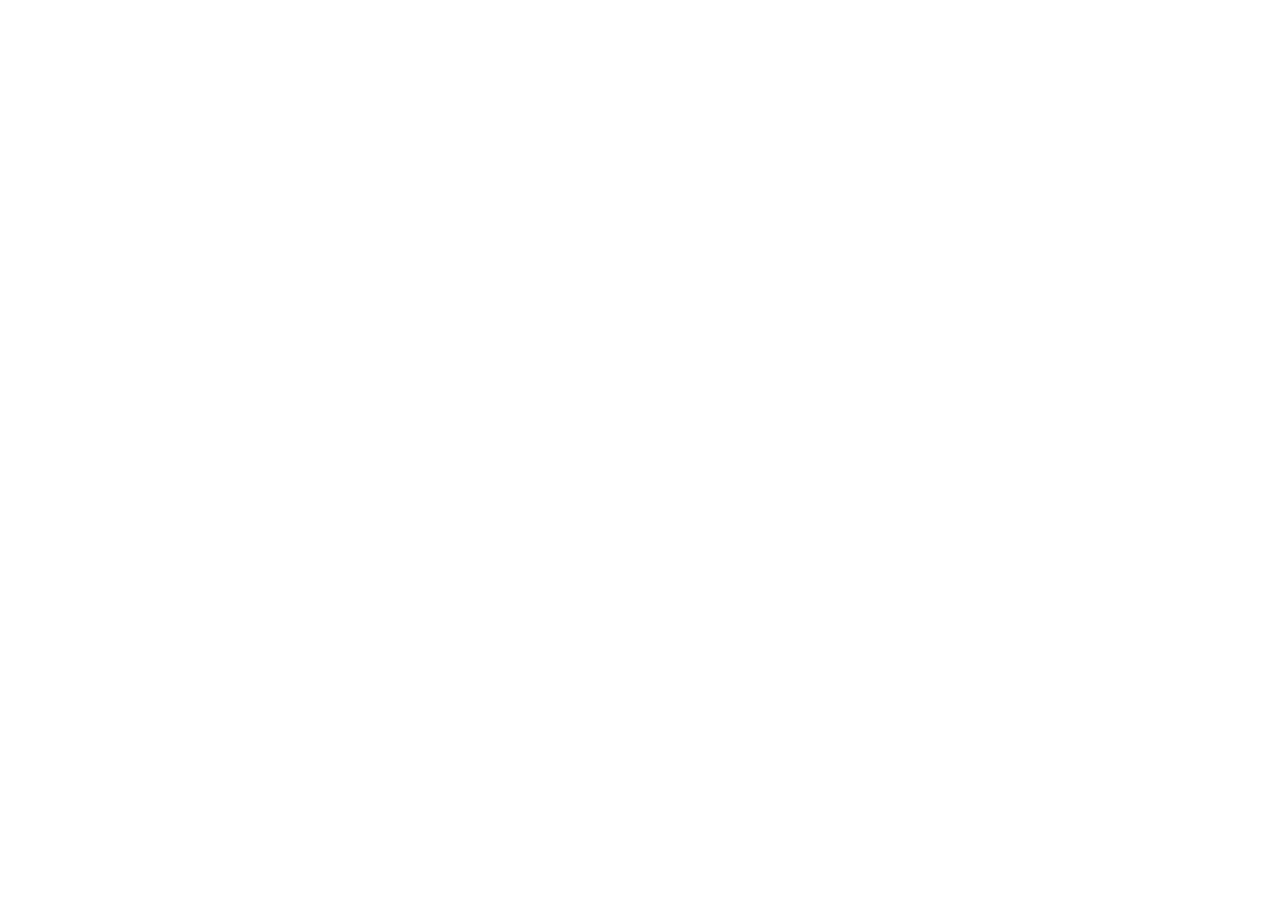
==== task3/index.html @ e74383a4 "Sidebar design added" ====
<!DOCTYPE html>
<html lang="en">
<head>
    <meta charset="UTF-8">
    <meta name="viewport" content="width=device-width, initial-scale=1.0">
    <title>Miras | Game Developer</title>

    <link rel="stylesheet" href="styles.css">
</head>

<body>

</body>
</html>
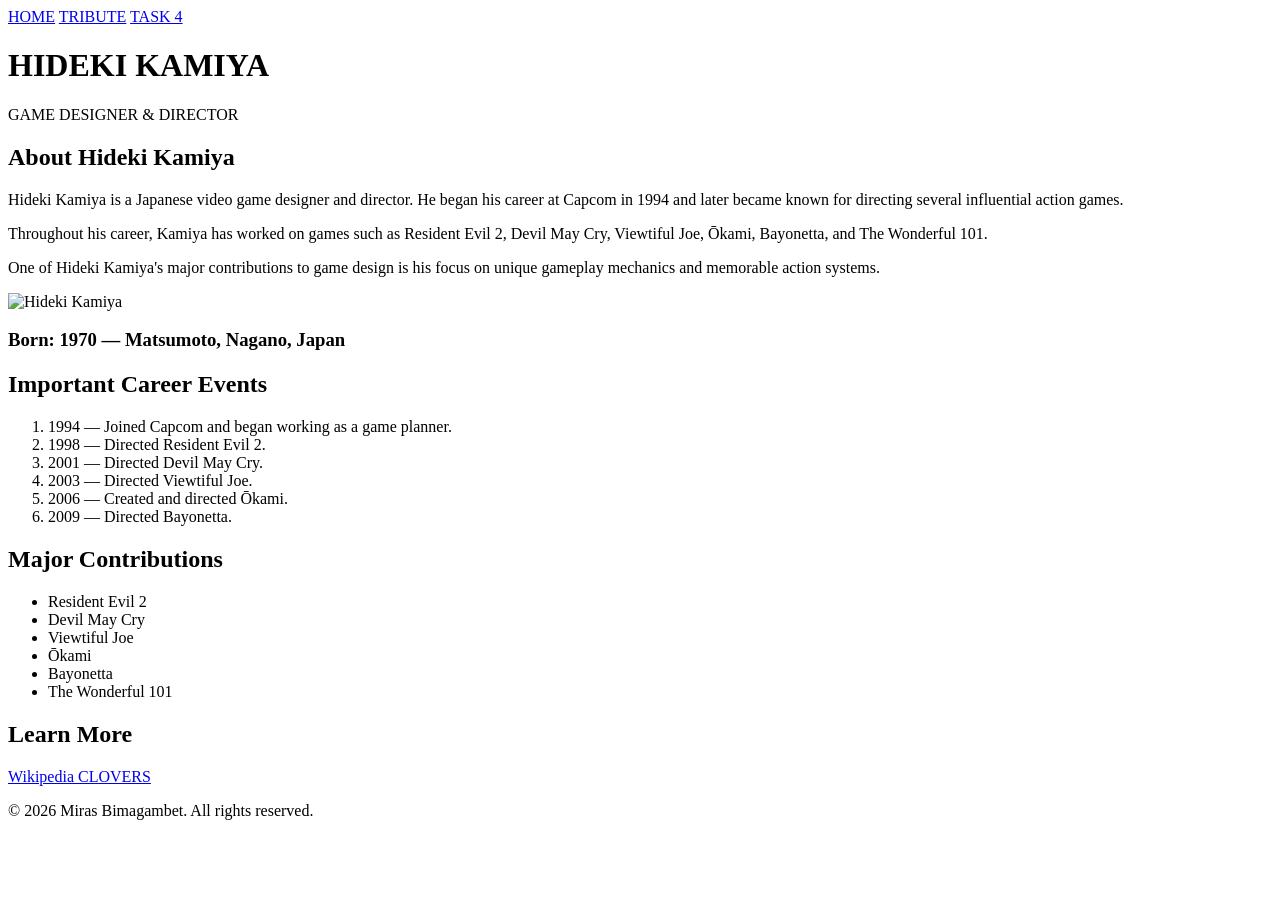
==== commit 30de2e39: "Added Tribute" ====
--- a/task3/index.html
+++ b/task3/index.html
@@ -3,12 +3,89 @@
 <head>
     <meta charset="UTF-8">
     <meta name="viewport" content="width=device-width, initial-scale=1.0">
-    <title>Miras | Game Developer</title>
+    <title>Hideaki Kamiya | Tribute</title>
 
     <link rel="stylesheet" href="styles.css">
 </head>
 
 <body>
+    <nav>
+    <a href="../index.html">HOME</a>
+    <a href="index.html">TRIBUTE</a>
+    <a href="../task4/index.html">TASK 4</a>
+</nav>
+    <header>
+    <h1>HIDEKI KAMIYA</h1>
+    <p>GAME DESIGNER & DIRECTOR</p>
+</header>
 
+<main class="tribute-content">
+
+    <section class="tribute-intro">
+
+        <h2>About Hideki Kamiya</h2>
+
+        <p>
+            Hideki Kamiya is a Japanese video game designer and director.
+            He began his career at Capcom in 1994 and later became known
+            for directing several influential action games.
+        </p>
+
+        <p>
+            Throughout his career, Kamiya has worked on games such as
+            Resident Evil 2, Devil May Cry, Viewtiful Joe, Ōkami,
+            Bayonetta, and The Wonderful 101.
+        </p>
+
+        <p>
+        One of Hideki Kamiya's major contributions to game design
+        is his focus on unique gameplay mechanics and memorable action systems.
+    </p>    
+        
+    <img src="https://via.placeholder.com/500" alt="Hideki Kamiya">
+        
+
+    </section>
+    <h3>Born: 1970 — Matsumoto, Nagano, Japan</h3>
+
+<h2>Important Career Events</h2>
+
+<ol>
+    <li>1994 — Joined Capcom and began working as a game planner.</li>
+    <li>1998 — Directed Resident Evil 2.</li>
+    <li>2001 — Directed Devil May Cry.</li>
+    <li>2003 — Directed Viewtiful Joe.</li>
+    <li>2006 — Created and directed Ōkami.</li>
+    <li>2009 — Directed Bayonetta.</li>
+</ol>
+
+<h2>Major Contributions</h2>
+
+<ul>
+    <li>Resident Evil 2</li>
+    <li>Devil May Cry</li>
+    <li>Viewtiful Joe</li>
+    <li>Ōkami</li>
+    <li>Bayonetta</li>
+    <li>The Wonderful 101</li>
+</ul>
+
+<h2>Learn More</h2>
+
+<div class="social-links">
+    <a href="https://en.wikipedia.org/wiki/Hideki_Kamiya" target="_blank">
+        Wikipedia
+    </a>
+
+    <a href="https://clovers2023.com/en/message" target="_blank">
+        CLOVERS
+    </a>
+</div>
+
+</main>
+
+<footer>
+    <p>© 2026 Miras Bimagambet. All rights reserved.</p>
+</footer>
 </body>
 </html>
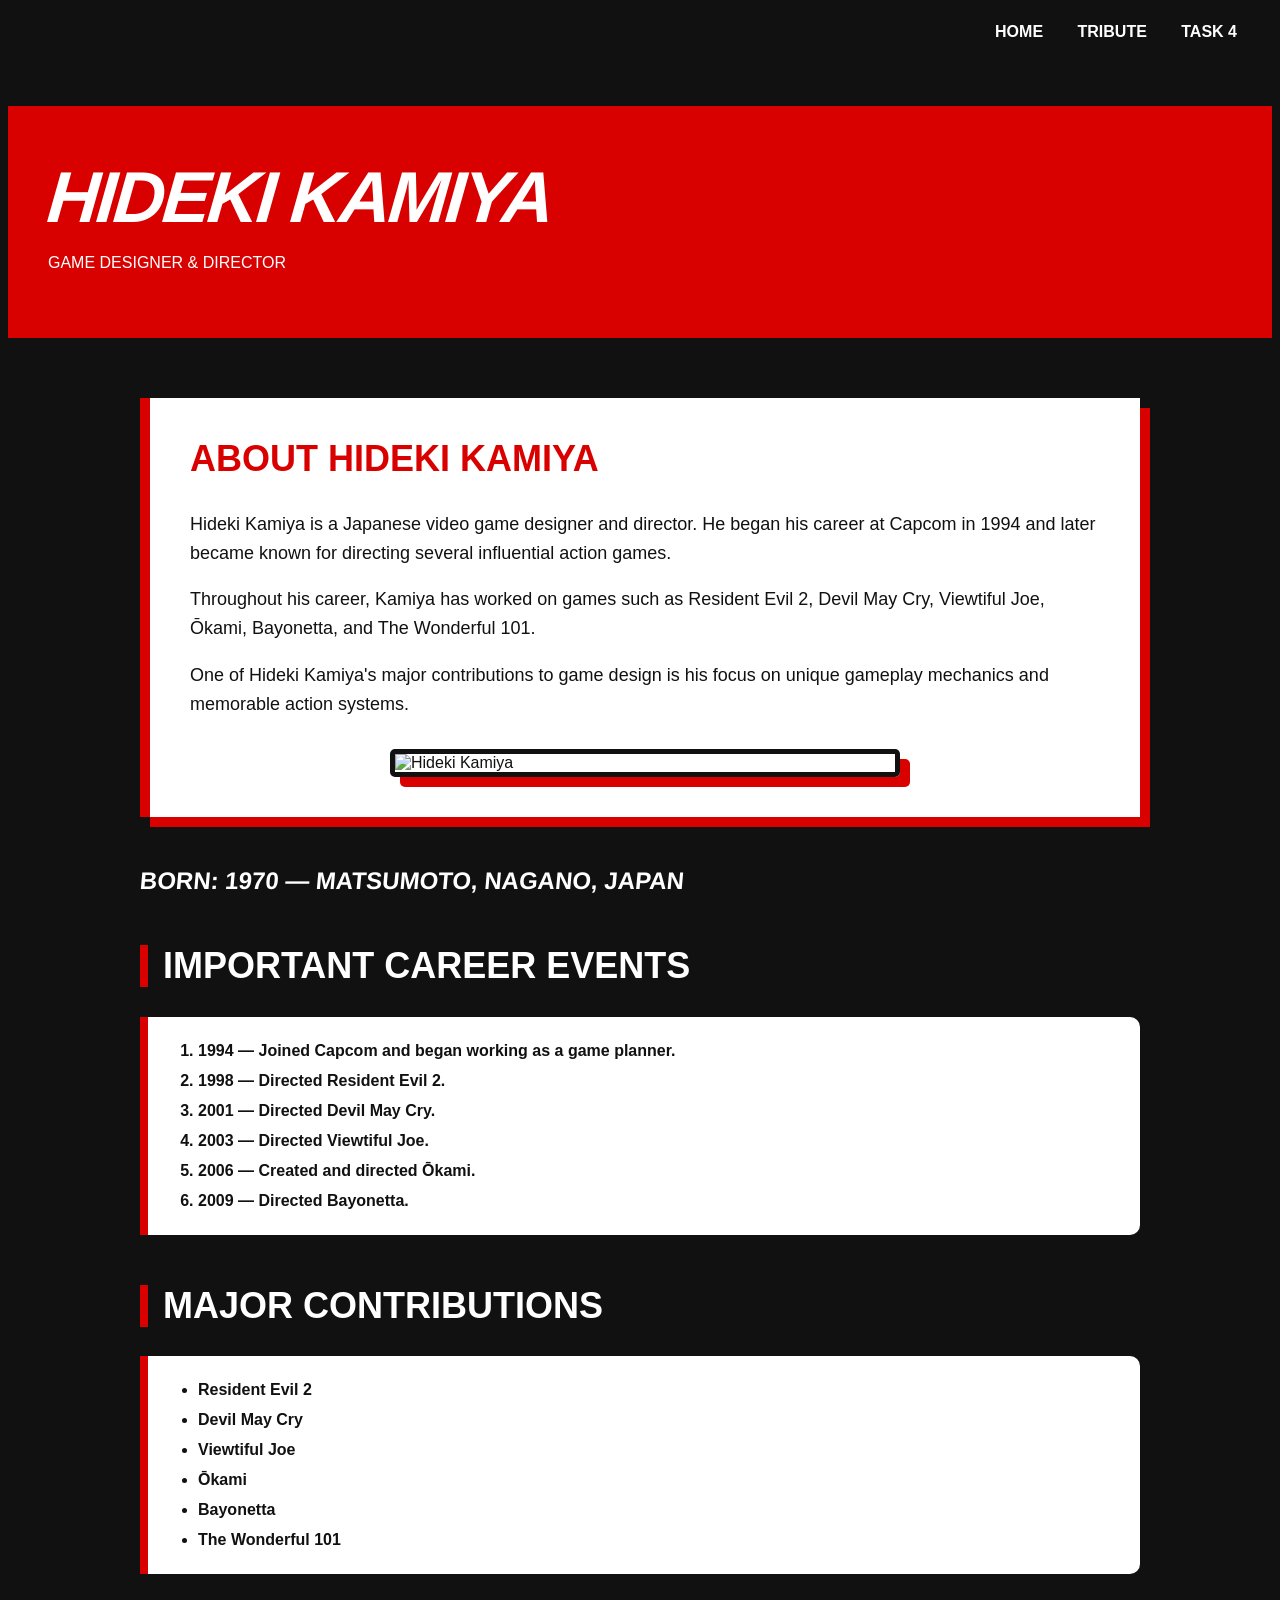
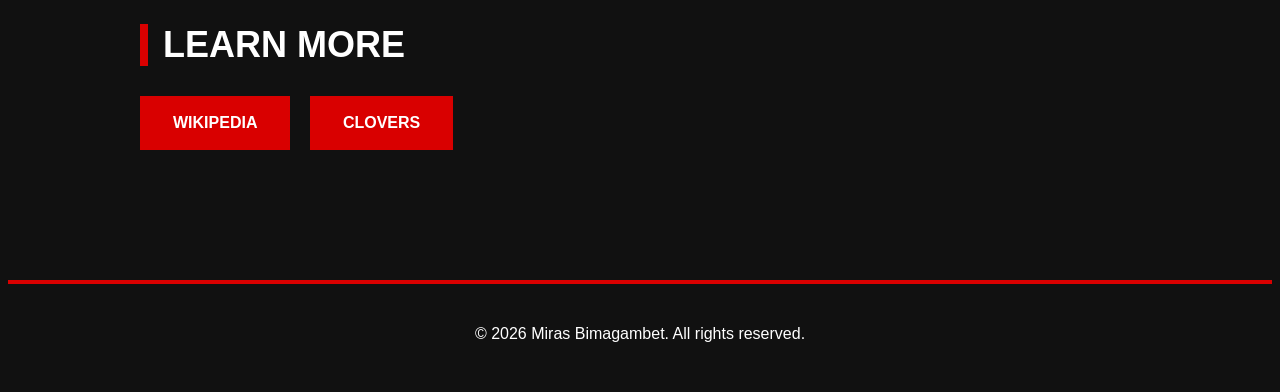
==== commit 5786e741: "Tribute design" ====
--- a/task3/index.html
+++ b/task3/index.html
@@ -5,7 +5,7 @@
     <meta name="viewport" content="width=device-width, initial-scale=1.0">
     <title>Hideaki Kamiya | Tribute</title>
 
-    <link rel="stylesheet" href="styles.css">
+    <link rel="stylesheet" href="../styles.css">
 </head>
 
 <body>
--- a/styles.css
+++ b/styles.css
@@ -0,0 +1,292 @@
+body {
+    background-color: #111111;
+    color: white;
+    font-family: Arial, sans-serif;
+}
+
+header {
+    background-color: #d90000;
+    color: white;
+    padding: 50px 40px;
+    margin-bottom: 30px;
+    position: relative;
+    overflow: hidden;
+}
+
+main {
+    max-width: 1000px;
+    margin: 0 auto;
+    padding: 20px;
+    overflow: hidden;
+}
+
+.profile-card {
+    background-color: white;
+    color: black;
+    padding: 30px;
+    margin: 30px 0;
+    border: 4px solid #d90000;
+    border-radius: 15px;
+}
+
+.profile-card img {
+    max-width: 300px;
+    width: 100%;
+    border-radius: 10px;
+    border: 3px solid #111111;
+}
+
+nav {
+    background-color: #111111;
+    padding: 15px 20px;
+    text-align: right;
+    margin-bottom: 50px;
+}
+
+nav a {
+    color: white;
+    text-decoration: none;
+    margin: 0 15px;
+    font-weight: bold;
+}
+
+nav a:hover {
+    color: #d90000;
+}
+
+header h1 {
+    font-size: 72px;
+    margin: 0;
+    font-weight: 900;
+    text-transform: uppercase;
+    letter-spacing: -3px;
+    font-style: italic;
+}
+
+header h2 {
+    font-size: 28px;
+    margin: 10px 0 0;
+    text-transform: uppercase;
+}
+
+header h1,
+header h2 {
+    transform: skew(-5deg);
+}
+
+main > h2 {
+    color: white;
+    font-size: 32px;
+    text-transform: uppercase;
+    border-left: 8px solid #d90000;
+    padding-left: 15px;
+    margin-top: 50px;
+}
+
+ol,
+ul {
+    background-color: white;
+    color: #111111;
+    padding: 25px 25px 25px 50px;
+    border-left: 8px solid #d90000;
+    border-radius: 0 10px 10px 0;
+    margin-bottom: 30px;
+}
+
+li {
+    margin-bottom: 10px;
+    font-weight: bold;
+}
+
+li:last-child {
+    margin-bottom: 0;
+}
+.social-links {
+    margin-bottom: 50px;
+}
+
+.social-links a {
+    display: inline-block;
+    background-color: #d90000;
+    color: white;
+    text-decoration: none;
+    padding: 15px 30px;
+    margin-right: 15px;
+    font-weight: bold;
+    text-transform: uppercase;
+    border: 3px solid #d90000;
+    transition: 0.2s;
+}
+
+.social-links a:hover {
+    background-color: white;
+    color: #111111;
+    border-color: #d90000;
+}
+
+footer {
+    background-color: #111111;
+    color: white;
+    text-align: center;
+    padding: 25px;
+    margin-top: 50px;
+    border-top: 4px solid #d90000;
+    clear: both;
+}
+
+@media (max-width: 768px) {
+
+    header {
+        padding: 30px 20px;
+    }
+
+    nav {
+        text-align: center;
+        margin-bottom: 30px;
+    }
+
+    nav a {
+        display: inline-block;
+        margin: 5px 8px;
+    }
+
+    header h1 {
+        font-size: 48px;
+    }
+
+    header h2 {
+        font-size: 22px;
+    }
+
+    main {
+        padding: 15px;
+    }
+
+    .profile-card {
+        padding: 20px;
+    }
+
+    .social-links a {
+        display: block;
+        margin: 10px 0;
+        text-align: center;
+    }
+}
+
+.sidebar {
+    float: left;
+    width: 25%;
+    margin-right: 30px;
+}
+
+.task2-content {
+    float: right;
+    width: 70%;
+}
+
+.sidebar h2 {
+    color: white;
+    font-size: 28px;
+    margin-top: 0;
+    text-transform: uppercase;
+}
+
+.sidebar ul {
+    background-color: white;
+    color: #111111;
+    padding: 20px 20px 20px 40px;
+    border-left: 8px solid #d90000;
+    border-radius: 0 10px 10px 0;
+}
+
+.sidebar li {
+    margin-bottom: 12px;
+    font-weight: bold;
+}
+
+.sidebar li:last-child {
+    margin-bottom: 0;
+}
+
+.sidebar a {
+    color: #111111;
+    text-decoration: none;
+}
+
+.sidebar a:hover {
+    color: #d90000;
+}
+
+/* TRIBUTE */
+
+.tribute-content {
+    max-width: 1000px;
+    margin: 0 auto;
+    padding: 30px 20px;
+}
+
+.tribute-intro {
+    background-color: white;
+    color: #111111;
+    padding: 40px;
+    border-left: 10px solid #d90000;
+    box-shadow: 10px 10px 0 #d90000;
+    margin-bottom: 50px;
+}
+
+.tribute-intro h2 {
+    color: #d90000;
+    font-size: 36px;
+    text-transform: uppercase;
+    margin-top: 0;
+}
+
+.tribute-intro p {
+    font-size: 18px;
+    line-height: 1.6;
+}
+
+.tribute-intro img {
+    display: block;
+    max-width: 500px;
+    width: 100%;
+    margin: 30px auto 0;
+    border: 5px solid #111111;
+    border-radius: 5px;
+    box-shadow: 10px 10px 0 #d90000;
+}
+
+.tribute-content > h3 {
+    color: white;
+    font-size: 24px;
+    text-transform: uppercase;
+    transform: skew(-5deg);
+    margin-bottom: 30px;
+}
+
+.tribute-content > h2 {
+    color: white;
+    font-size: 36px;
+    text-transform: uppercase;
+    border-left: 8px solid #d90000;
+    padding-left: 15px;
+    margin-top: 50px;
+}
+
+.tribute-content ol,
+.tribute-content ul {
+    background-color: white;
+    color: #111111;
+    padding: 25px 30px 25px 50px;
+    border-left: 8px solid #d90000;
+    border-radius: 0 10px 10px 0;
+}
+
+.tribute-content li {
+    margin-bottom: 12px;
+    font-weight: bold;
+}
+
+.tribute-content li:last-child {
+    margin-bottom: 0;
+}
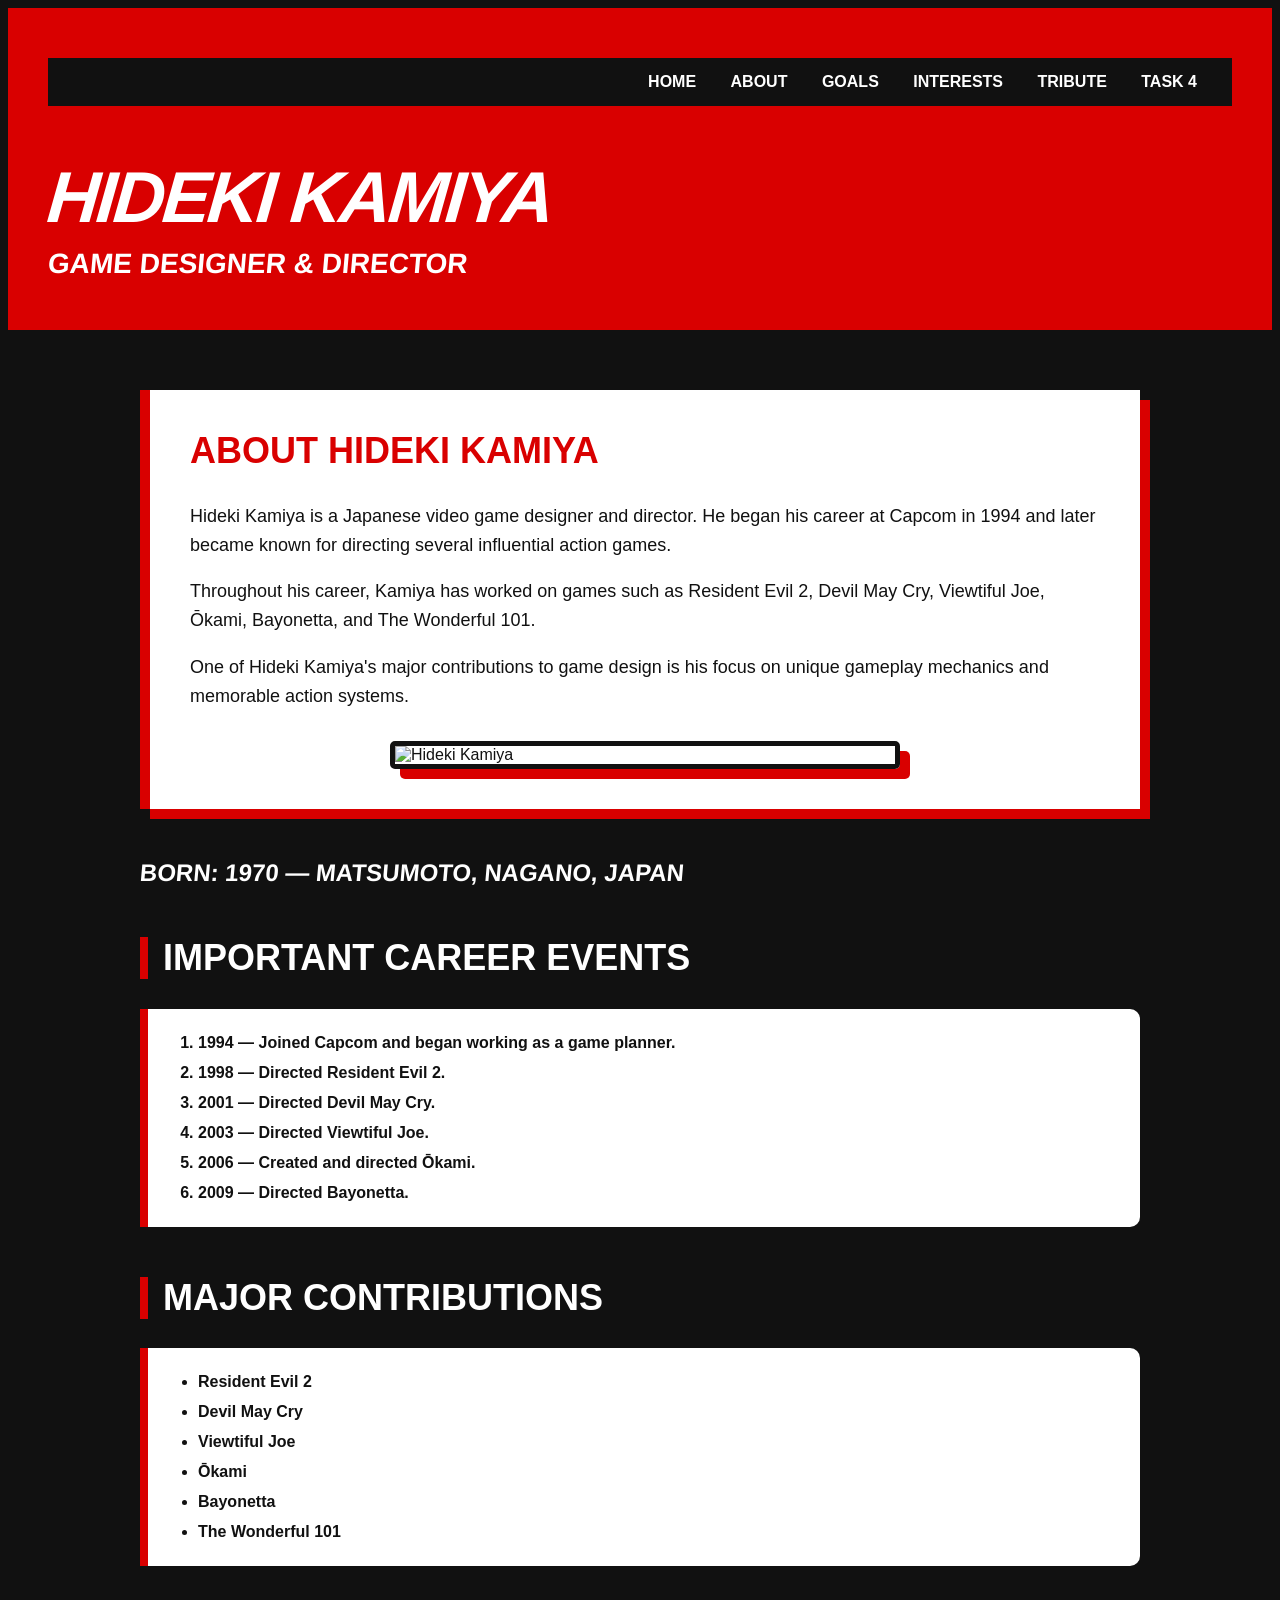
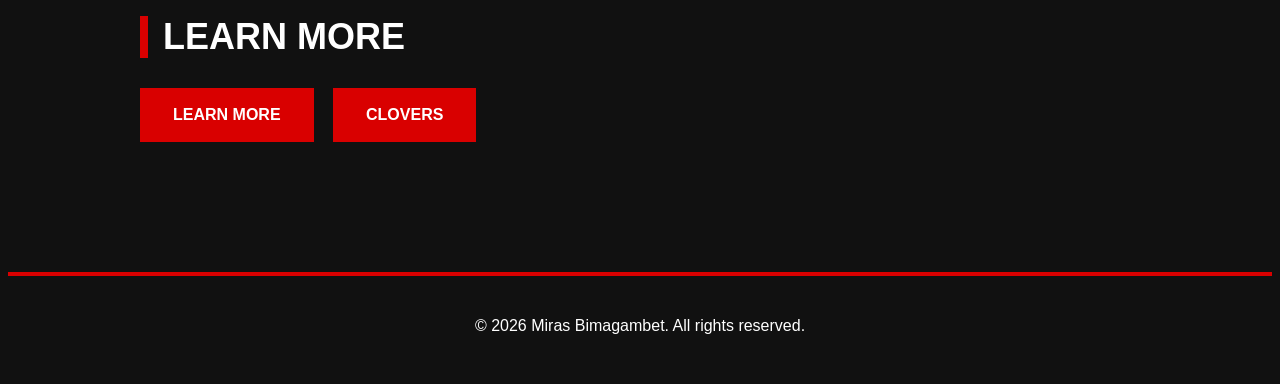
==== commit 7f01f3d1: "Task 4 and minor changes" ====
--- a/task3/index.html
+++ b/task3/index.html
@@ -3,20 +3,26 @@
 <head>
     <meta charset="UTF-8">
     <meta name="viewport" content="width=device-width, initial-scale=1.0">
-    <title>Hideaki Kamiya | Tribute</title>
+    <title>Hideki Kamiya | Tribute</title>
 
     <link rel="stylesheet" href="../styles.css">
 </head>
 
 <body>
+    <header>
     <nav>
-    <a href="../index.html">HOME</a>
-    <a href="index.html">TRIBUTE</a>
-    <a href="../task4/index.html">TASK 4</a>
-</nav>
-    <header>
-    <h1>HIDEKI KAMIYA</h1>
-    <p>GAME DESIGNER & DIRECTOR</p>
+        <a href="../index.html#home">HOME</a>
+        <a href="../index.html#about">ABOUT</a>
+        <a href="../index.html#goals">GOALS</a>
+        <a href="../index.html#interests">INTERESTS</a>
+        <a href="index.html">TRIBUTE</a>
+        <a href="../task4/index.html">TASK 4</a>
+    </nav>
+
+    <div>
+        <h1>HIDEKI KAMIYA</h1>
+        <h2>GAME DESIGNER & DIRECTOR</h2>
+    </div>
 </header>
 
 <main class="tribute-content">
@@ -73,11 +79,14 @@
 <h2>Learn More</h2>
 
 <div class="social-links">
-    <a href="https://en.wikipedia.org/wiki/Hideki_Kamiya" target="_blank">
-        Wikipedia
+    <a href="https://en.wikipedia.org/wiki/Hideki_Kamiya" 
+       target="_blank" 
+       class="learn-more">
+        LEARN MORE
     </a>
 
-    <a href="https://clovers2023.com/en/message" target="_blank">
+    <a href="https://clovers2023.com/en/message" 
+       target="_blank">
         CLOVERS
     </a>
 </div>
--- a/styles.css
+++ b/styles.css
@@ -289,4 +289,118 @@
 
 .tribute-content li:last-child {
     margin-bottom: 0;
+}
+
+/*Task4*/
+
+table {
+    width: 100%;
+    margin: 30px 0 60px;
+    border-collapse: collapse;
+    background-color: white;
+    color: #111111;
+    border: 4px solid #d90000;
+}
+
+th,
+td {
+    padding: 18px;
+    border: 2px solid #111111;
+    text-align: center;
+}
+
+th {
+    background-color: #d90000;
+    color: white;
+    text-transform: uppercase;
+    font-weight: 900;
+}
+
+tr:nth-child(even) {
+    background-color: #eeeeee;
+}
+
+.highlight-row {
+    background-color: #ffcccc;
+    font-weight: bold;
+}
+
+table tr:last-child {
+    background-color: #111111;
+    color: white;
+    font-weight: bold;
+}
+
+form {
+    width: 80%;
+    max-width: 600px;
+    margin: 30px auto 60px;
+    padding: 35px;
+    background-color: white;
+    color: #111111;
+    border: 4px solid #d90000;
+    border-radius: 10px;
+    box-shadow: 10px 10px 0 #d90000;
+}
+
+form label {
+    display: block;
+    margin-bottom: 8px;
+    font-weight: bold;
+    text-transform: uppercase;
+}
+
+form input[type="text"],
+form input[type="email"],
+form select,
+form textarea {
+    width: 100%;
+    box-sizing: border-box;
+    padding: 12px;
+    margin-bottom: 20px;
+    border: 2px solid #111111;
+    font-family: Arial, sans-serif;
+    font-size: 16px;
+}
+
+form textarea {
+    resize: vertical;
+}
+
+form input[type="radio"] {
+    margin-right: 5px;
+}
+
+form button {
+    background-color: #d90000;
+    color: white;
+    border: 3px solid #d90000;
+    padding: 14px 30px;
+    font-weight: bold;
+    text-transform: uppercase;
+    cursor: pointer;
+    transition: 0.2s;
+}
+
+form button:hover {
+    background-color: #111111;
+    border-color: #111111;
+}
+
+.radio-group {
+    margin-bottom: 20px;
+}
+
+.radio-group label {
+    display: inline-block;
+    margin-right: 20px;
+    text-transform: none;
+}
+
+.radio-group input {
+    margin-right: 5px;
+}
+
+.learn-more {
+    cursor: pointer;
 }
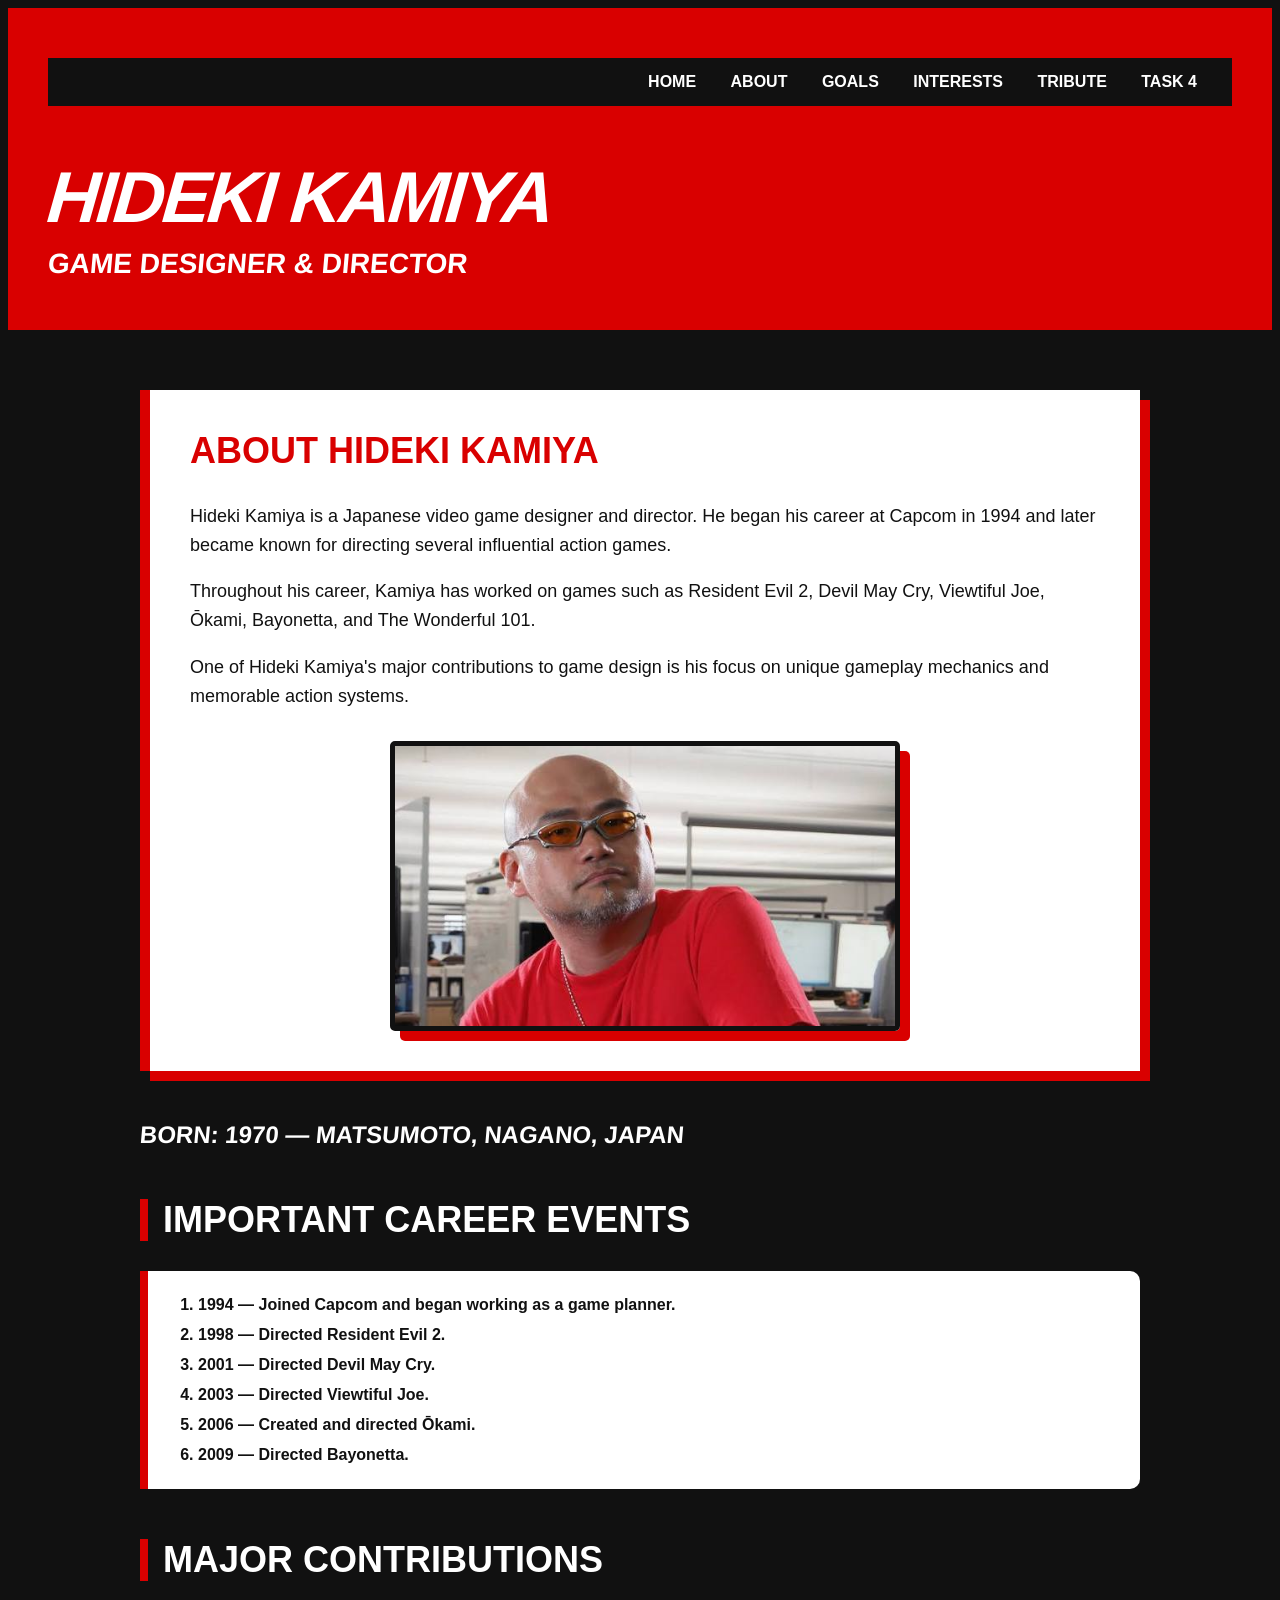
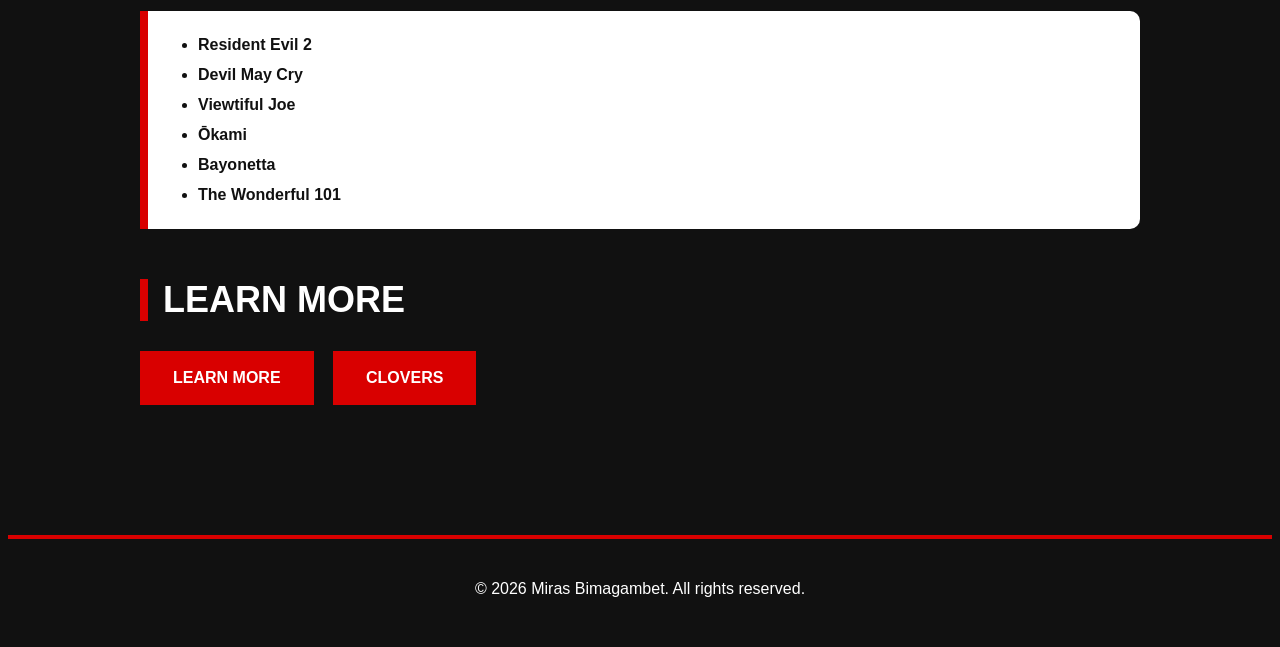
==== commit 7cb62eb9: "Finished assignment 1" ====
--- a/task3/index.html
+++ b/task3/index.html
@@ -48,7 +48,7 @@
         is his focus on unique gameplay mechanics and memorable action systems.
     </p>    
         
-    <img src="https://via.placeholder.com/500" alt="Hideki Kamiya">
+        <img src="../images/hideki.jpg" alt="Hideki Kamiya">
         
 
     </section>
--- a/styles.css
+++ b/styles.css
@@ -400,7 +400,3 @@
 .radio-group input {
     margin-right: 5px;
 }
-
-.learn-more {
-    cursor: pointer;
-}
